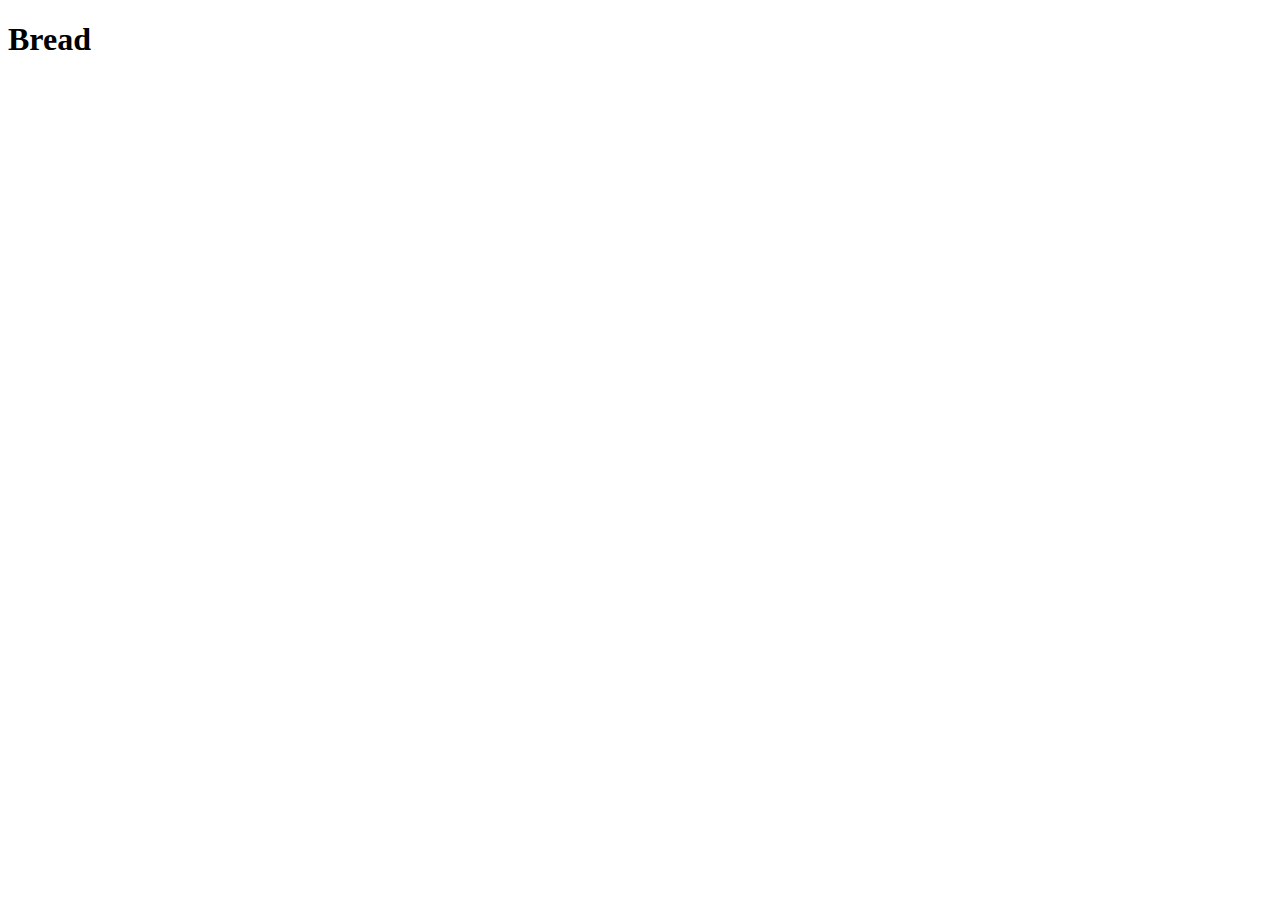
==== recipes/bread.html @ e2a5d23f "Pasta recipe completed" ====
<!DOCTYPE html>
<html lang="en">
<head>
    <meta charset="UTF-8">
    <meta http-equiv="X-UA-Compatible" content="IE=edge">
    <meta name="viewport" content="width=device-width, initial-scale=1.0">
    <title>Document</title>
</head>
<body>
    <h1>Bread</h1>
    
</body>
</html>
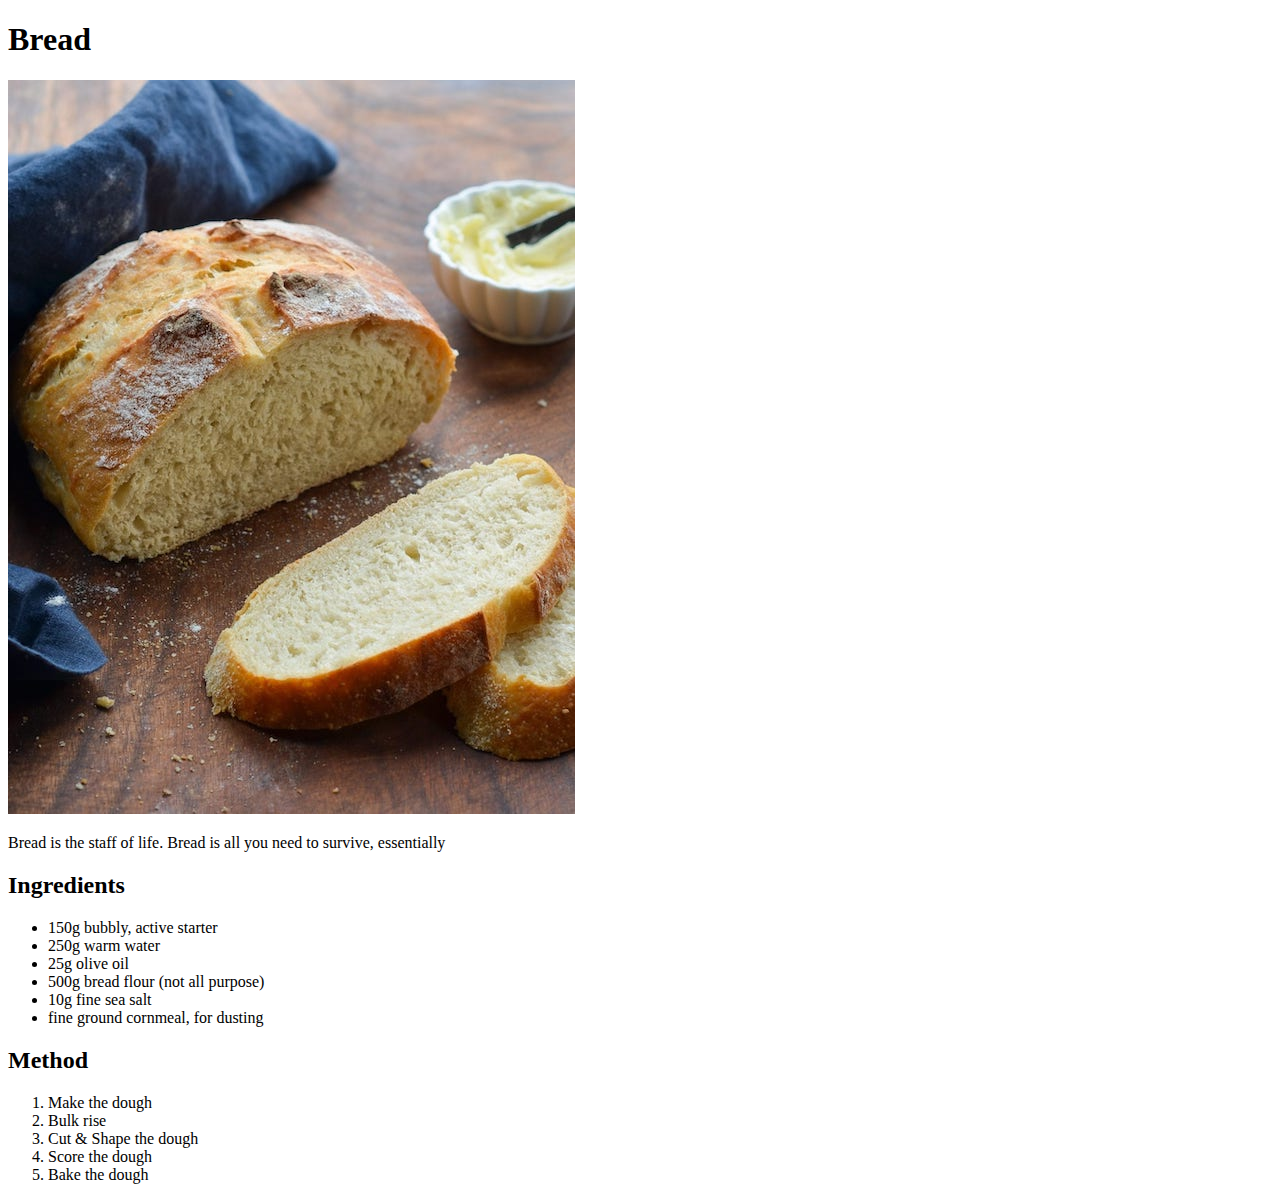
==== commit ac83518f: "Bread and Lasagna pages" ====
--- a/recipes/bread.html
+++ b/recipes/bread.html
@@ -8,6 +8,27 @@
 </head>
 <body>
     <h1>Bread</h1>
+    <img src="../images/Crusty-Bread-1200x1553.jpg" alt="Crusty Bread">
+
+    <p>Bread is the staff of life. Bread is all you need to survive, essentially</p>
+
+    <h2>Ingredients</h2>
+    <ul>
+        <li>150g bubbly, active starter</li>
+        <li>250g warm water</li>
+        <li>25g olive oil</li>
+        <li>500g bread flour (not all purpose)</li>
+        <li>10g fine sea salt</li>
+        <li>fine ground cornmeal, for dusting</li>
+    </ul>
     
+    <h2>Method</h2>
+    <ol>
+        <li>Make the dough</li>
+        <li>Bulk rise</li>
+        <li>Cut & Shape the dough</li>
+        <li>Score the dough</li>
+        <li>Bake the dough</li>
+    </ol>
 </body>
 </html>